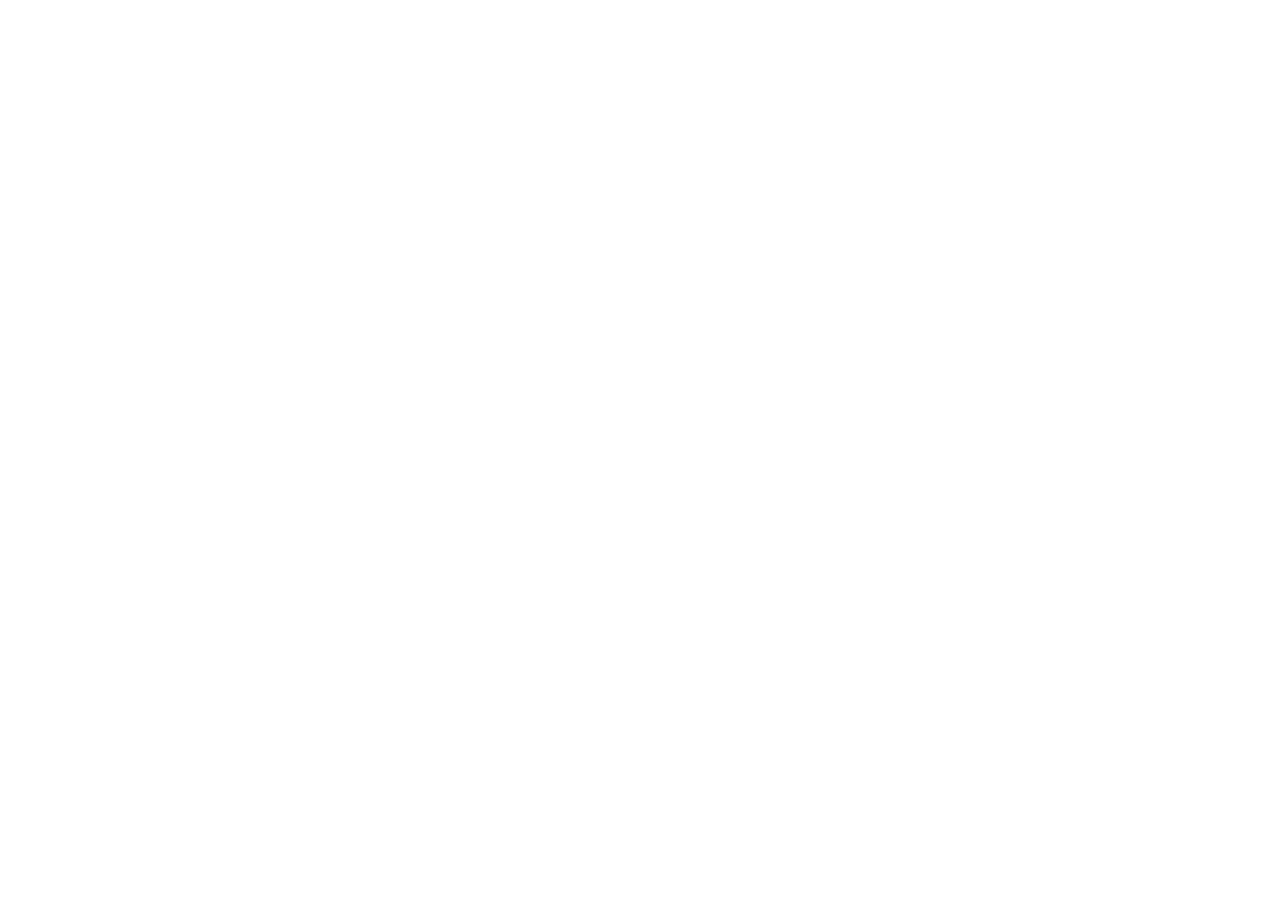
==== index.html @ 8e0dd1c6 "Create index.html" ====
<!DOCTYPE html>
<html lang="pt-br">
<head>
    <meta charset="UTF-8">
    <meta name="viewport" content="width=device-width, initial-scale=1.0">
    <link rel="shortcut icon" href="assets/favicon/favicon.ico" type="image/x-icon">
    <title>Redes Sociais</title>
</head>
<body>
    
</body>
</html>
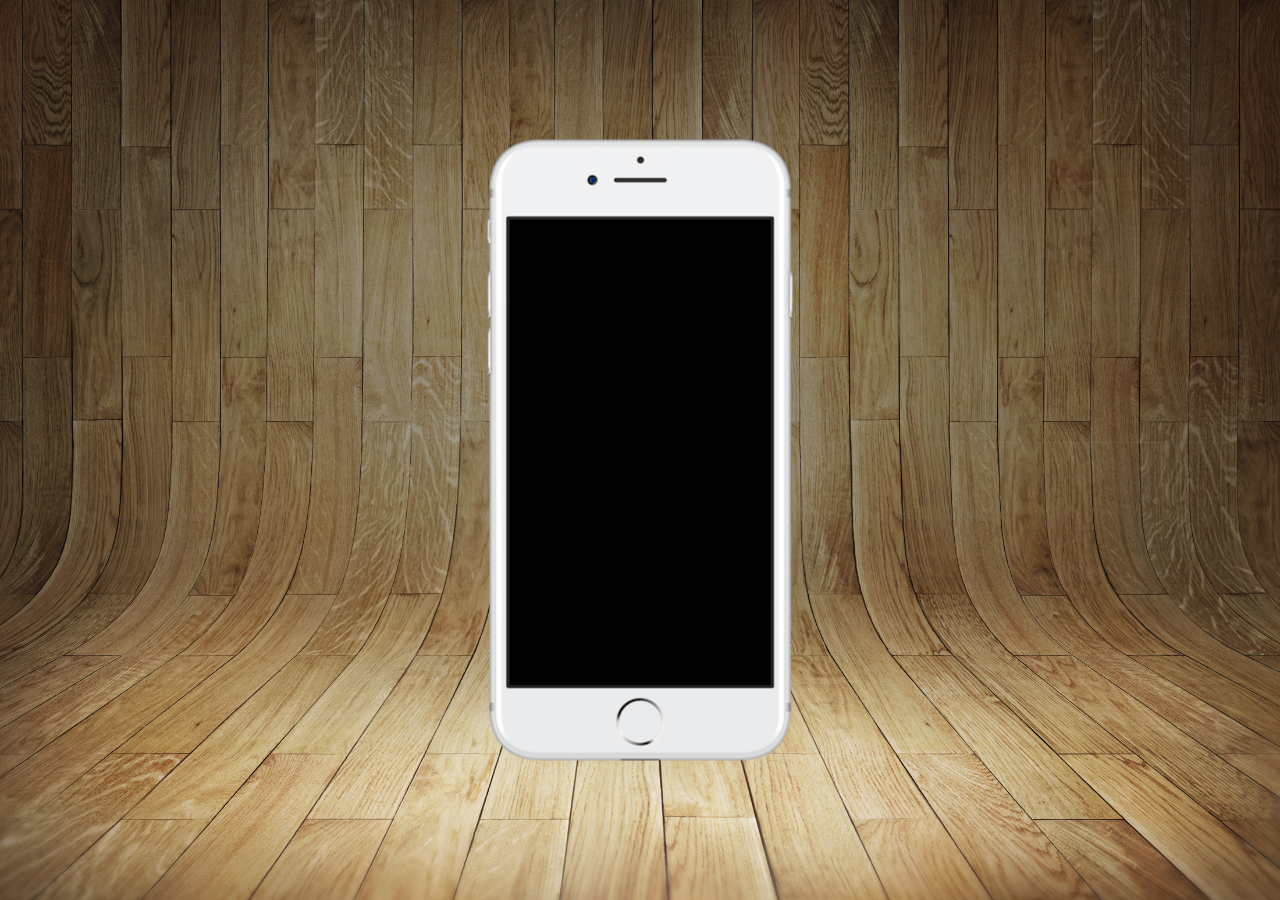
==== commit d72d0f61: "New" ====
--- a/index.html
+++ b/index.html
@@ -4,9 +4,19 @@
     <meta charset="UTF-8">
     <meta name="viewport" content="width=device-width, initial-scale=1.0">
     <link rel="shortcut icon" href="assets/favicon/favicon.ico" type="image/x-icon">
+    <link rel="stylesheet" href="assets/css/style.css">
     <title>Redes Sociais</title>
 </head>
 <body>
+    <main>
+        <section id="telefone">
+
+        </section>
+        
+        <section id="redes-sociais">
+
+        </section>
+    </main>
     
 </body>
 </html>
--- a/assets/css/style.css
+++ b/assets/css/style.css
@@ -0,0 +1,34 @@
+*{
+    margin: 0px;
+    padding: 0px;
+    font-family: Arial, Helvetica, sans-serif;
+}
+
+html, body{
+    height: 100vh;
+    width: 100vw;
+    background-color: black;
+}
+
+body{
+    background: url(../imagens/fundo-madeira.jpg) no-repeat top center;
+    background-size: cover;
+    background-attachment: fixed;
+
+}
+
+main {
+    position: relative;
+    height: 100vh;
+}
+
+section#telefone{
+    position: absolute;
+    top: 50%;
+    left: 50%;
+    transform: translate(-50%, -50%);
+    height: 627px;
+    width: 311px;
+    background: url(../imagens/frame-iphone.png);
+    background-repeat: no-repeat;
+}
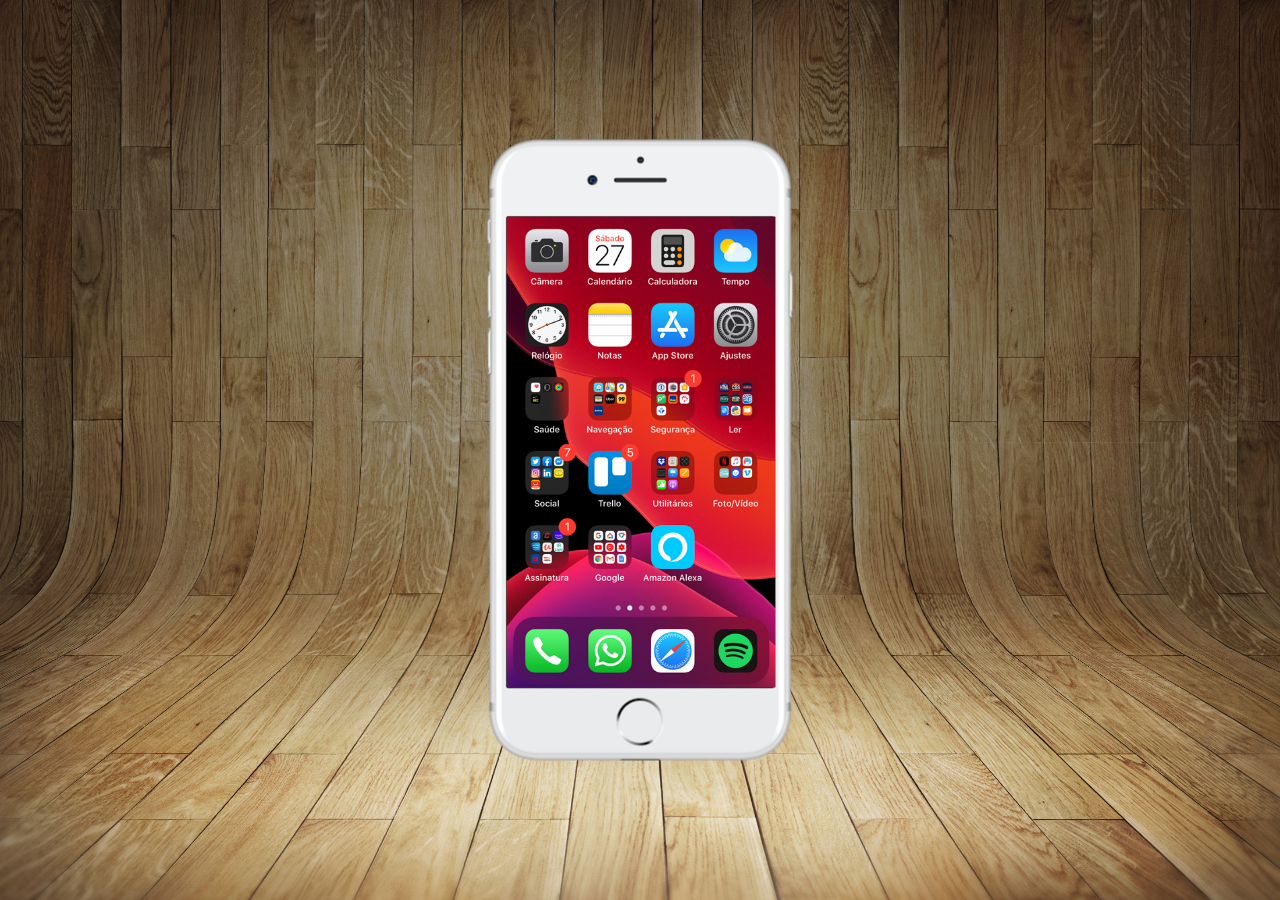
==== commit f7e20b47: "Tela home" ====
--- a/index.html
+++ b/index.html
@@ -10,7 +10,7 @@
 <body>
     <main>
         <section id="telefone">
-
+            <iframe src="home.html" name="tela" id="tela" frameborder="0"></iframe>
         </section>
         
         <section id="redes-sociais">
--- a/assets/css/style.css
+++ b/assets/css/style.css
@@ -31,4 +31,12 @@
     width: 311px;
     background: url(../imagens/frame-iphone.png);
     background-repeat: no-repeat;
+}
+
+iframe#tela{
+    position: relative;
+    top: 80px;
+    left: 22px;
+    width: 269px;
+    height: 471px;
 }
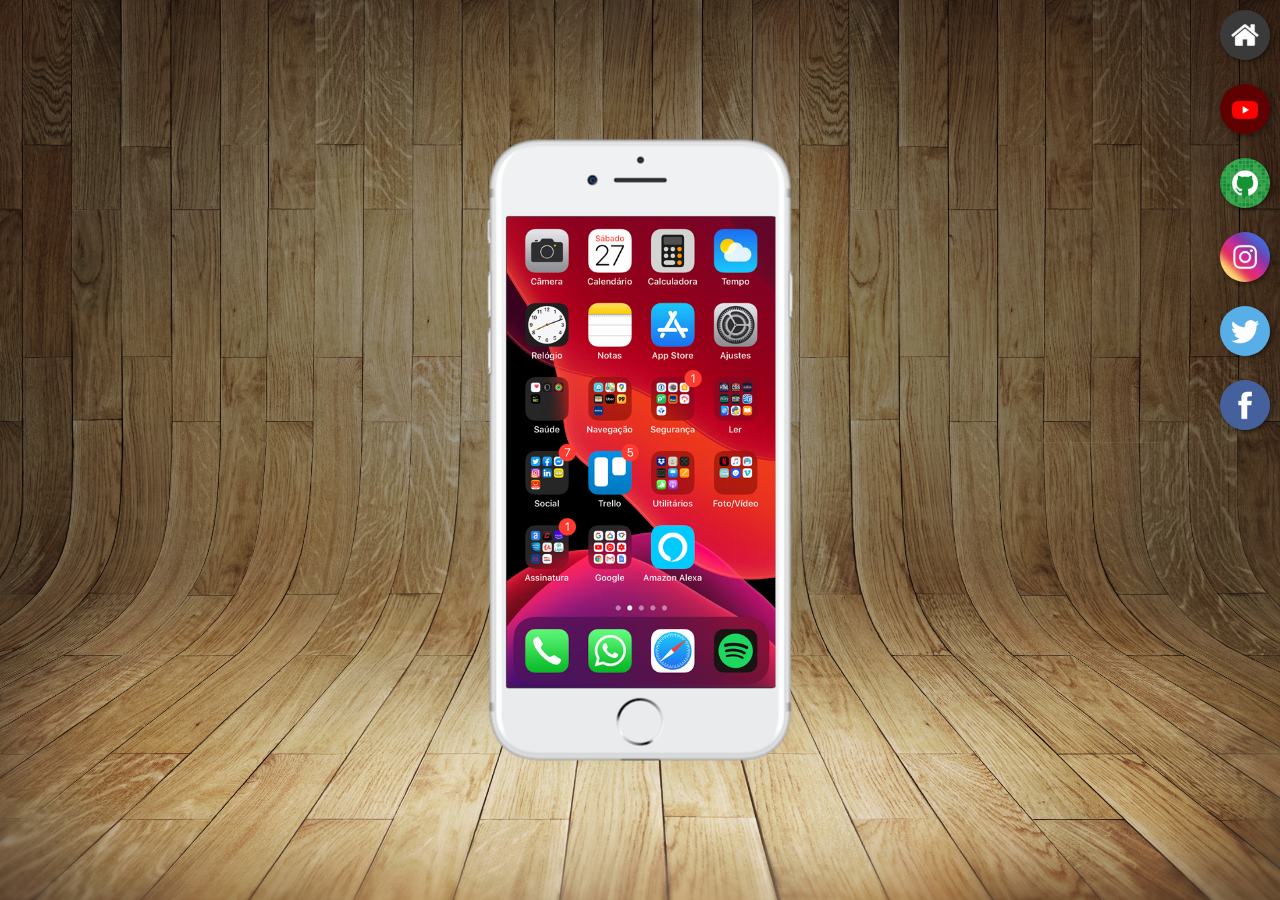
==== commit 645dd151: "Completed" ====
--- a/index.html
+++ b/index.html
@@ -1,5 +1,6 @@
 <!DOCTYPE html>
 <html lang="pt-br">
+
 <head>
     <meta charset="UTF-8">
     <meta name="viewport" content="width=device-width, initial-scale=1.0">
@@ -7,16 +8,23 @@
     <link rel="stylesheet" href="assets/css/style.css">
     <title>Redes Sociais</title>
 </head>
+
 <body>
     <main>
         <section id="telefone">
-            <iframe src="home.html" name="tela" id="tela" frameborder="0"></iframe>
+            <iframe src="pages/home.html" name="tela" id="tela" frameborder="0"></iframe>
         </section>
-        
+
         <section id="redes-sociais">
-
+            <a href="pages/home.html" target="tela"><img src="assets/imagens/logo-home.jpg" alt="logo-home"></a><br>
+            <a href="pages/youtube.html" target="tela"><img src="assets/imagens/logo-youtube.jpg" alt="logo-youtube"></a><br>
+            <a href="pages/github.html" target="tela"><img src="assets/imagens/logo-github.jpg" alt="logo-github"></a><br>
+            <a href="pages/instagram.html" target="tela"><img src="assets/imagens/logo-instagram.jpg" alt="logo-instagram"></a><br>
+            <a href="pages/twitter.html" target="tela"><img src="assets/imagens/logo-twitter.jpg" alt="logo-twitter"></a><br>
+            <a href="pages/facebook.html" target="tela"><img src="assets/imagens/logo-facebook.jpg" alt="logo-facebook"></a>
         </section>
     </main>
-    
+
 </body>
+
 </html>
--- a/assets/css/style.css
+++ b/assets/css/style.css
@@ -39,4 +39,23 @@
     left: 22px;
     width: 269px;
     height: 471px;
+}
+
+section#redes-sociais{
+    text-align: right;
+}
+
+section#redes-sociais img {
+    width: 50px;
+    margin: 10px;
+    border-radius: 50%;
+    box-shadow: 2px 2px 5px rgba(0, 0, 0, 0.452);
+    box-sizing: border-box;
+}
+
+section#redes-sociais img:hover{
+    border: 2px solid rgba(255, 255, 255, 0.623);
+    transform: translate( -2px, -2px);
+    box-shadow: 5px 5px 10px rgba(0, 0, 0, 0.452);
+    transition: transform 0.3s;
 }
